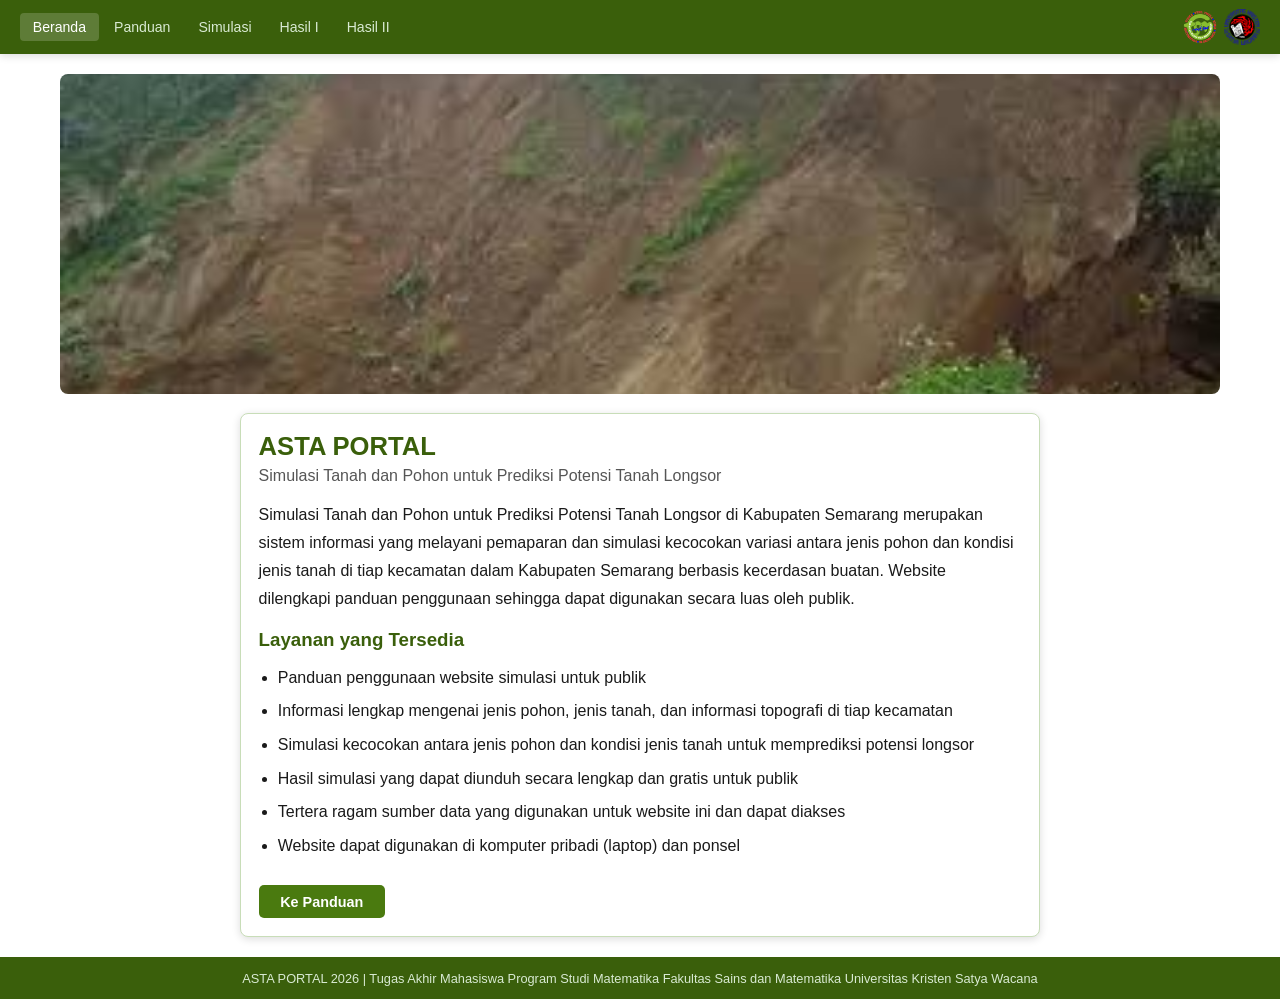
==== frontend/index.html @ 54006c4e "Initial commit ASTA PORTAL r27" ====
<!DOCTYPE html>
<html lang="id">
<head>
  <meta charset="UTF-8">
  <meta name="viewport" content="width=device-width, initial-scale=1.0">
  <title>ASTA PORTAL — Beranda</title>
  <link rel="stylesheet" href="css/style.css">
</head>
<body>

<nav>
  <div class="nav-kiri">
    <ul class="nav-links">
      <li><a href="index.html"    class="aktif">Beranda</a></li>
      <li><a href="panduan.html"             >Panduan</a></li>
      <li><a href="simulasi.html"            >Simulasi</a></li>
      <li><a href="hasil1.html"              >Hasil I</a></li>
      <li><a href="hasil2.html"              >Hasil II</a></li>
    </ul>
  </div>
  <div class="nav-logo-grup">
    <img src="assets/images/logo_fsm_uksw.png" alt="Logo FSM UKSW" class="nav-logo"
         onerror="this.style.display='none'">
    <img src="assets/images/logo_uksw.png"     alt="Logo UKSW"     class="nav-logo"
         onerror="this.style.display='none'">
  </div>
</nav>

<main>
  <!-- Slideshow 6 foto latar -->
  <div id="slideshow" class="slideshow"></div>

  <div class="kartu" style="max-width:800px;margin:0 auto">
    <h1 style="color:var(--hijau-tua);font-size:1.6rem;margin-bottom:0.4rem">ASTA PORTAL</h1>
    <p style="font-size:1rem;color:var(--teks-redup);margin-bottom:1rem">
      Simulasi Tanah dan Pohon untuk Prediksi Potensi Tanah Longsor
    </p>
    <p style="line-height:1.75;color:var(--teks-utama);margin-bottom:1rem">
      Simulasi Tanah dan Pohon untuk Prediksi Potensi Tanah Longsor di Kabupaten Semarang
      merupakan sistem informasi yang melayani pemaparan dan simulasi kecocokan variasi antara
      jenis pohon dan kondisi jenis tanah di tiap kecamatan dalam Kabupaten Semarang berbasis
      kecerdasan buatan. Website dilengkapi panduan penggunaan sehingga dapat digunakan secara
      luas oleh publik.
    </p>

    <h3 style="color:var(--hijau-tua);margin-bottom:0.6rem">Layanan yang Tersedia</h3>
    <ul style="line-height:2.1;padding-left:1.2rem">
      <li>Panduan penggunaan website simulasi untuk publik</li>
      <li>Informasi lengkap mengenai jenis pohon, jenis tanah, dan informasi topografi di tiap kecamatan</li>
      <li>Simulasi kecocokan antara jenis pohon dan kondisi jenis tanah untuk memprediksi potensi longsor</li>
      <li>Hasil simulasi yang dapat diunduh secara lengkap dan gratis untuk publik</li>
      <li>Tertera ragam sumber data yang digunakan untuk website ini dan dapat diakses</li>
      <li>Website dapat digunakan di komputer pribadi (laptop) dan ponsel</li>
    </ul>

    <div style="margin-top:1.4rem">
      <a href="panduan.html" class="tombol">Ke Panduan</a>
    </div>
  </div>
</main>

<footer>
  ASTA PORTAL 2026 | Tugas Akhir Mahasiswa Program Studi Matematika
  Fakultas Sains dan Matematika Universitas Kristen Satya Wacana
</footer>

<script src="js/ui.js"></script>
<script>
  uiInitSlideshow("slideshow", [
    "longsor_kab_smg.jpeg",
    "longsor_kab_smg2.jpeg",
    "longsor_kab_smg3.jpeg",
    "longsor_kab_smg4.jpeg",
    "longsor_kab_smg5.jpeg",
    "longsor_kab_smg6.jpeg",
  ]);
</script>
</body>
</html>
---- frontend/css/style.css ----
/* ============================================================
   ASTA PORTAL r24 — style.css
   Warna sesuai ketentuan ASTA_PORTAL_Anatomi_Website_r24.docx Bagian 2.10
   ============================================================ */

:root {
  --hijau-tua:    #3A5F0B;
  --hijau-tombol: #4A7A0F;
  --hijau-hover:  #2D4A08;
  --hijau-panel:  #2D5016;
  --hijau-muda:   #D9EAD3;
  --hijau-hl:     #A8D08D;
  --putih:        #FFFFFF;
  --teks-utama:   #1A1A1A;
  --teks-redup:   #555555;
  --border:       #C8DDB8;
  --bayangan:     0 2px 8px rgba(0,0,0,0.14);
}

/* ── Reset ────────────────────────────────────────────────── */
*, *::before, *::after { box-sizing: border-box; margin: 0; padding: 0; }
body { font-family: 'Segoe UI', Tahoma, Geneva, Verdana, sans-serif;
       background: var(--putih); color: var(--teks-utama);
       min-height: 100vh; display: flex; flex-direction: column; }
a { color: inherit; text-decoration: none; }

/* ── Navbar ───────────────────────────────────────────────── */
nav {
  background: var(--hijau-tua);
  padding: 0 1.25rem;
  display: flex;
  align-items: center;
  justify-content: space-between;
  height: 54px;
  position: sticky; top: 0; z-index: 200;
  box-shadow: var(--bayangan);
}

.nav-kiri  { display: flex; align-items: center; gap: 0.4rem; }
.nav-links { display: flex; gap: 0.15rem; list-style: none; }
.nav-links a {
  display: block; padding: 0.38rem 0.8rem; border-radius: 4px;
  color: var(--hijau-muda); font-size: 0.88rem;
  transition: background 0.15s, color 0.15s;
}
.nav-links a:hover, .nav-links a.aktif {
  background: rgba(255,255,255,0.18); color: var(--putih);
}

/* Logo di navbar */
.nav-logo { height: 36px; width: auto; object-fit: contain; }

/* Logo ganda di pojok kanan navbar */
.nav-logo-grup { display: flex; align-items: center; gap: 0.4rem; }

/* ── Header & Footer ─────────────────────────────────────── */
header { background: var(--hijau-tua); color: var(--putih);
         padding: 1.1rem 1.5rem; text-align: center; }
header h1 { font-size: 1.45rem; font-weight: 700; }
header p  { font-size: 0.88rem; margin-top: 0.25rem; color: var(--hijau-muda); }

footer {
  background: var(--hijau-tua); color: var(--hijau-muda);
  padding: 0.85rem 1.5rem; text-align: center;
  font-size: 0.8rem; margin-top: auto;
}

/* ── Main ─────────────────────────────────────────────────── */
main { flex: 1; padding: 1.25rem;
       max-width: 1200px; margin: 0 auto; width: 100%; }

/* ── Tombol ───────────────────────────────────────────────── */
.tombol {
  display: inline-block; background: var(--hijau-tombol); color: var(--putih);
  border: none; padding: 0.55rem 1.35rem; border-radius: 5px;
  cursor: pointer; font-size: 0.9rem; font-weight: 600;
  transition: background 0.15s, transform 0.1s;
}
.tombol:hover   { background: var(--hijau-hover); transform: translateY(-1px); }
.tombol:active  { transform: translateY(0); }
.tombol:disabled{ background: #aaa; cursor: not-allowed; transform: none; }
.tombol-outline {
  background: transparent; border: 2px solid var(--hijau-tua);
  color: var(--hijau-tua);
}
.tombol-outline:hover { background: var(--hijau-tua); color: var(--putih); }

/* ── Kartu ────────────────────────────────────────────────── */
.kartu {
  border: 1px solid var(--border); border-radius: 8px;
  padding: 1.1rem; background: var(--putih);
  box-shadow: var(--bayangan); margin-bottom: 0.9rem;
}

/* ── Tabel ────────────────────────────────────────────────── */
.tabel-wrap { overflow-x: auto; }
table  { width: 100%; border-collapse: collapse; font-size: 0.86rem; min-width: 560px; }
th     { background: var(--hijau-tua); color: var(--putih);
         padding: 0.52rem 0.7rem; text-align: left; white-space: nowrap; }
td     { padding: 0.46rem 0.7rem; border-bottom: 1px solid var(--border); }
tr:nth-child(even) td { background: #f4f9f0; }

/* ── Slider ───────────────────────────────────────────────── */
.slider-wrap { margin-bottom: 0.9rem; }
.slider-wrap label {
  display: flex; justify-content: space-between;
  font-size: 0.84rem; margin-bottom: 0.28rem;
  color: var(--hijau-tua); font-weight: 600;
}
.slider-wrap input[type="range"] {
  width: 100%; accent-color: var(--hijau-tua); min-height: 22px;
}
.slider-hint { font-size: 0.74rem; color: var(--teks-redup); margin-top: 0.2rem; }

/* ── Peta ─────────────────────────────────────────────────── */
#peta { height: 390px; border-radius: 7px; border: 1px solid var(--border); }

/* ── Panel Info Simulasi (ruas kanan, bisa di-scroll) ─────── */
.panel-info-kontainer {
  display: flex; flex-direction: column; gap: 0.6rem;
  padding-right: 4px;
}

/* Legenda overlay warna per jenis */
.legenda-overlay {
  margin-top: 0.5rem; padding: 0.45rem 0.7rem;
  background: #f9f9f9; border: 1px solid var(--border);
  border-radius: 6px; font-size: 0.76rem;
  line-height: 1.6;
}

.panel-info {
  border: 1px solid var(--border); border-radius: 7px; overflow: hidden;
}
.panel-label {
  background: var(--hijau-tua); color: var(--putih);
  padding: 0.42rem 0.85rem; font-weight: 600; font-size: 0.85rem;
}
.panel-isi {
  background: var(--putih); color: var(--hijau-panel);
  padding: 0.65rem 0.85rem; font-size: 0.83rem; line-height: 1.55;
}
/* Panel veg/tanah dibatasi tinggi dan bisa di-scroll */
.panel-isi.scrollable {
  max-height: 130px;
  overflow-y: auto;
  scrollbar-width: thin;
  scrollbar-color: var(--hijau-tua) #f0f0f0;
}
.panel-isi.scrollable::-webkit-scrollbar { width: 5px; }
.panel-isi.scrollable::-webkit-scrollbar-thumb {
  background: var(--hijau-tua); border-radius: 3px;
}
.panel-isi.kosong { color: var(--teks-redup); font-style: italic; }

/* ── Narasi hasil (kotak hijau gelap) ─────────────────────── */
.narasi-kotak {
  background: var(--hijau-panel); color: var(--putih);
  border-radius: 8px; padding: 1rem 1.2rem;
  font-size: 0.9rem; line-height: 1.65;
  margin-bottom: 0.75rem;
}
.disclaimer {
  background: #fffbe6; border: 1px solid #f0d060; border-radius: 6px;
  padding: 0.6rem 0.9rem; font-size: 0.8rem; color: #6b5900; margin-top: 0.6rem;
}

/* ── Header hasil (hijau lebar, mirip PDF) ─────────────────── */
.hasil-header {
  background: var(--hijau-tua); color: var(--putih);
  border-radius: 7px; padding: 1rem 1.25rem;
  display: flex; justify-content: space-between;
  align-items: flex-start; gap: 1rem; margin-bottom: 1rem;
  flex-wrap: wrap;
}
.hasil-header h2 { font-size: 1.15rem; font-weight: 700; flex: 1; }
.hasil-header-nav {
  display: flex; flex-direction: column; align-items: flex-end; gap: 0.4rem;
}
.hasil-header-nav .timestamp {
  font-size: 0.78rem; color: var(--hijau-muda); margin-bottom: 0.15rem;
}
.hasil-header-nav .tombol-grup {
  display: flex; gap: 0.4rem;
}

/* ── Legenda peta ─────────────────────────────────────────── */
.legenda { margin-top: 0.55rem; padding: 0.4rem 0.6rem;
           font-size: 0.78rem; color: var(--teks-redup);
           display: flex; align-items: center; flex-wrap: wrap; gap: 4px; }
.legenda strong { color: var(--hijau-tua); }

/* ── Slideshow Beranda ────────────────────────────────────── */
.slideshow {
  position: relative; width: 100%; height: 320px;
  border-radius: 8px; overflow: hidden; margin-bottom: 1.2rem;
}
.slideshow-slide {
  position: absolute; inset: 0;
  background-size: cover; background-position: center;
  opacity: 0; transition: opacity 1s ease-in-out;
}
.slideshow-slide.aktif { opacity: 1; }

/* ── Spinner ──────────────────────────────────────────────── */
.spinner {
  display: none; width: 26px; height: 26px;
  border: 3px solid var(--border); border-top-color: var(--hijau-tua);
  border-radius: 50%; animation: putar 0.6s linear infinite; margin: 0 auto;
}
@keyframes putar { to { transform: rotate(360deg); } }

/* ── Pesan error ─────────────────────────────────────────── */
.pesan-error {
  background: #fde8e8; border: 1px solid #f5c6c6;
  border-radius: 5px; padding: 0.65rem 0.9rem;
  color: #c0392b; font-size: 0.86rem; margin-top: 0.4rem;
}

/* ── Tooltip ─────────────────────────────────────────────── */
[data-tooltip] { position: relative; }
[data-tooltip]::after {
  content: attr(data-tooltip); position: absolute; bottom: 110%; left: 50%;
  transform: translateX(-50%); background: #333; color: #fff;
  font-size: 0.74rem; padding: 4px 8px; border-radius: 4px;
  white-space: nowrap; pointer-events: none; opacity: 0;
  transition: opacity 0.15s;
}
[data-tooltip]:hover::after { opacity: 1; }

/* ── Tombol Unduh ─────────────────────────────────────────── */
.grup-unduh { display: flex; gap: 0.5rem; flex-wrap: wrap; margin-top: 0.75rem; }

/* ── Responsive ───────────────────────────────────────────── */
@media (max-width: 768px) {
  .sim-layout { flex-direction: column !important; }
  .nav-links a { padding: 0.3rem 0.55rem; font-size: 0.8rem; }
  .panel-info-kontainer { max-height: none; overflow-y: visible; }
  #peta { height: 300px; }
  .hasil-header { flex-direction: column; }
  .hasil-header-nav { align-items: flex-start; }
}
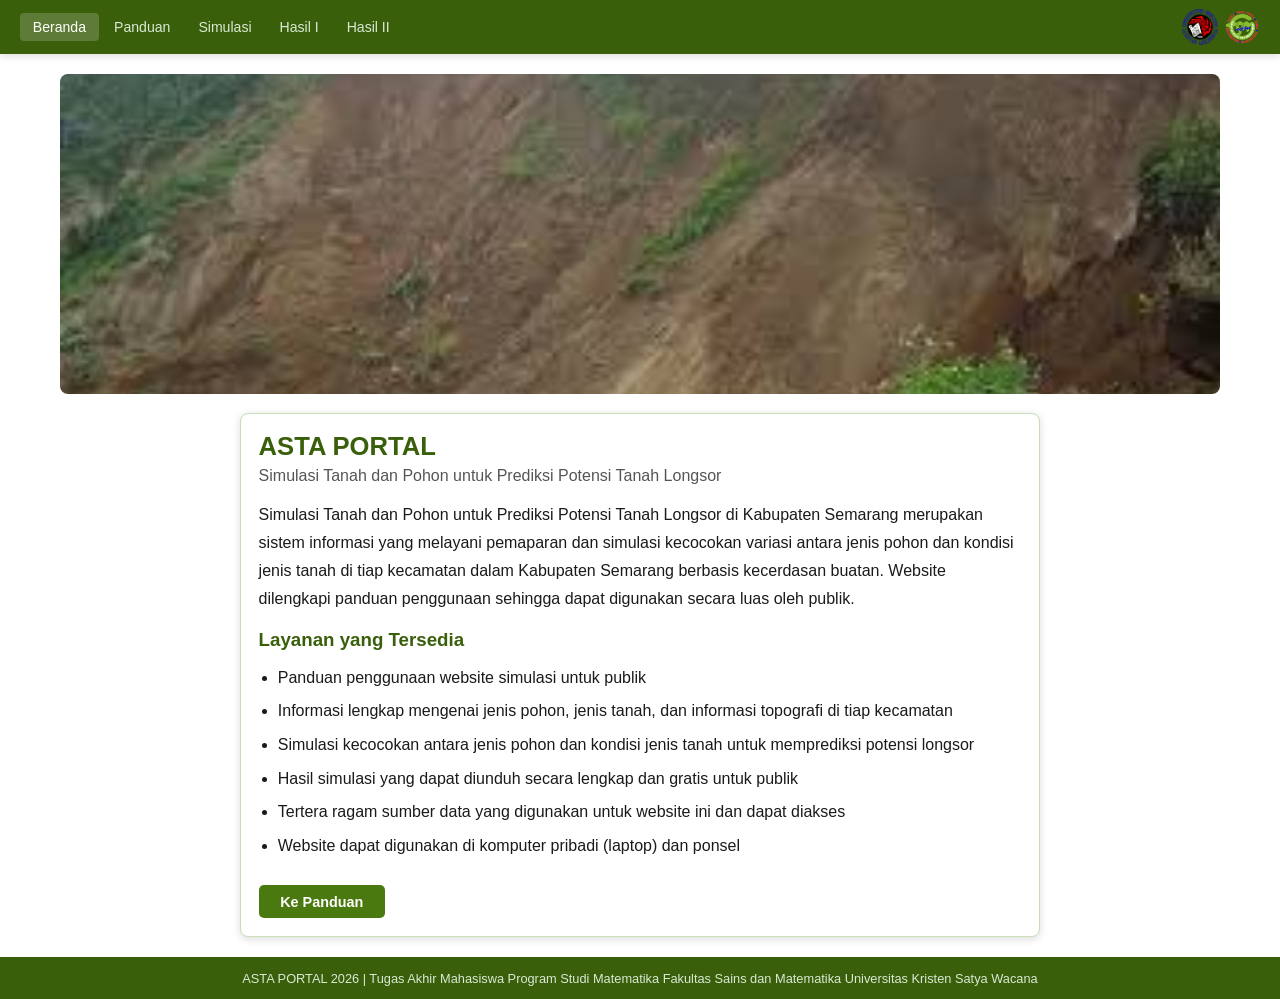
==== commit 1a43f6d2: "r27: update all changes, no Vercel" ====
--- a/frontend/index.html
+++ b/frontend/index.html
@@ -19,9 +19,9 @@
     </ul>
   </div>
   <div class="nav-logo-grup">
+    <img src="assets/images/logo_uksw.png"     alt="Logo UKSW"     class="nav-logo"
+         onerror="this.style.display='none'">
     <img src="assets/images/logo_fsm_uksw.png" alt="Logo FSM UKSW" class="nav-logo"
-         onerror="this.style.display='none'">
-    <img src="assets/images/logo_uksw.png"     alt="Logo UKSW"     class="nav-logo"
          onerror="this.style.display='none'">
   </div>
 </nav>
--- a/frontend/css/style.css
+++ b/frontend/css/style.css
@@ -32,7 +32,7 @@
   align-items: center;
   justify-content: space-between;
   height: 54px;
-  position: sticky; top: 0; z-index: 200;
+  position: sticky; top: 0; z-index: 1000;
   box-shadow: var(--bayangan);
 }
 
@@ -113,7 +113,13 @@
 .slider-hint { font-size: 0.74rem; color: var(--teks-redup); margin-top: 0.2rem; }
 
 /* ── Peta ─────────────────────────────────────────────────── */
-#peta { height: 390px; border-radius: 7px; border: 1px solid var(--border); }
+#peta {
+  height: 390px;
+  border-radius: 7px;
+  border: 1px solid var(--border);
+  position: relative;  /* eksplisit — Leaflet sudah set ini, tapi lebih aman eksplisit */
+  z-index: 0;          /* bentuk stacking context → kurung semua z-index Leaflet di dalam */
+}
 
 /* ── Panel Info Simulasi (ruas kanan, bisa di-scroll) ─────── */
 .panel-info-kontainer {
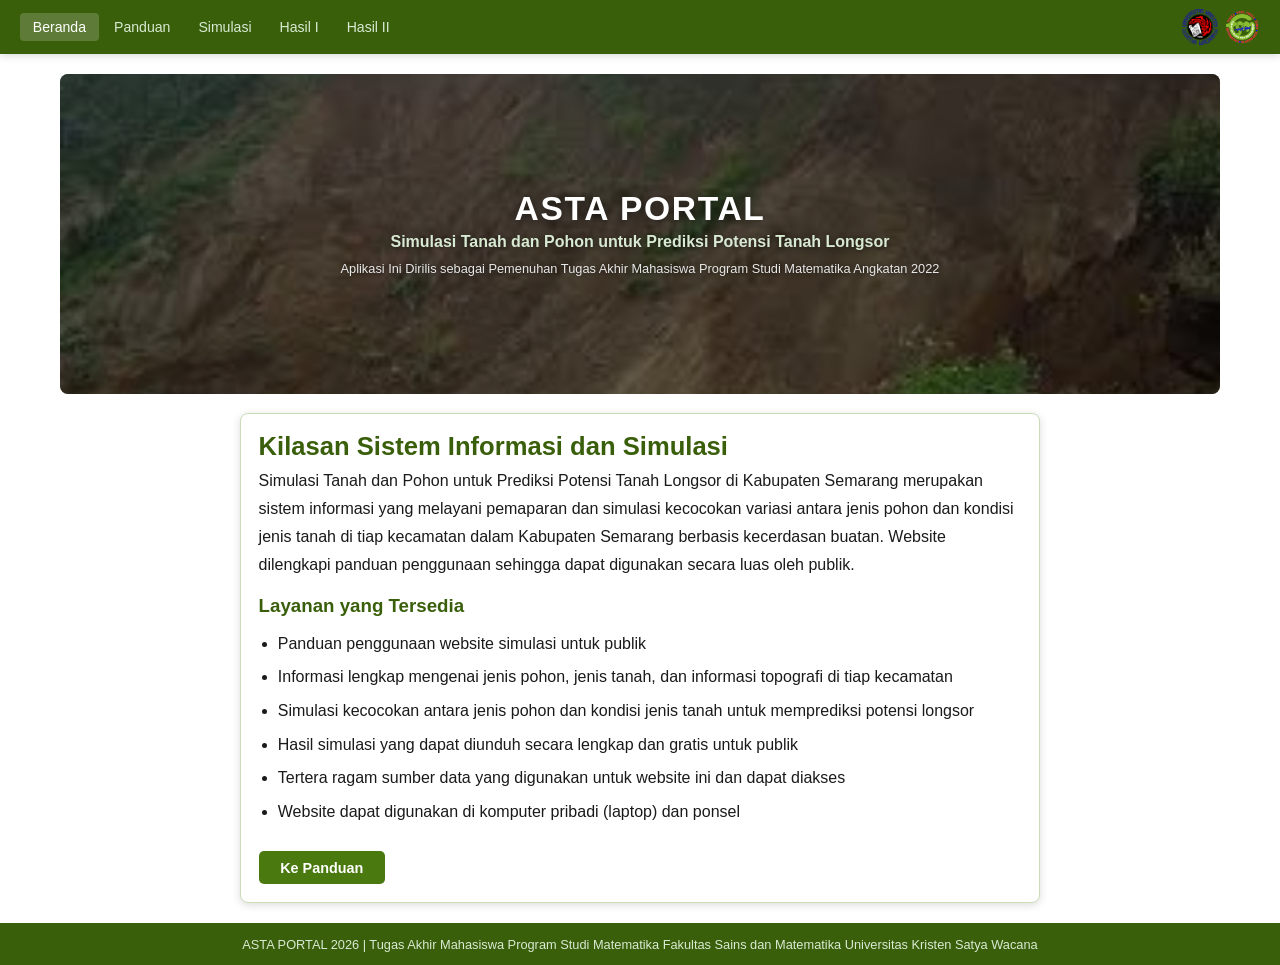
==== commit 37a87bff: "Revisi Anatomi Website" ====
--- a/frontend/index.html
+++ b/frontend/index.html
@@ -27,14 +27,17 @@
 </nav>
 
 <main>
-  <!-- Slideshow 6 foto latar -->
-  <div id="slideshow" class="slideshow"></div>
+  <!-- Slideshow 6 foto latar + overlay judul -->
+  <div id="slideshow" class="slideshow">
+    <div class="slideshow-overlay">
+      <div class="judul-besar">ASTA PORTAL</div>
+      <div class="judul-sub">Simulasi Tanah dan Pohon untuk Prediksi Potensi Tanah Longsor</div>
+      <div class="judul-ta">Aplikasi Ini Dirilis sebagai Pemenuhan Tugas Akhir Mahasiswa Program Studi Matematika Angkatan 2022</div>
+    </div>
+  </div>
 
   <div class="kartu" style="max-width:800px;margin:0 auto">
-    <h1 style="color:var(--hijau-tua);font-size:1.6rem;margin-bottom:0.4rem">ASTA PORTAL</h1>
-    <p style="font-size:1rem;color:var(--teks-redup);margin-bottom:1rem">
-      Simulasi Tanah dan Pohon untuk Prediksi Potensi Tanah Longsor
-    </p>
+    <h1 style="color:var(--hijau-tua);font-size:1.6rem;margin-bottom:0.4rem">Kilasan Sistem Informasi dan Simulasi</h1>
     <p style="line-height:1.75;color:var(--teks-utama);margin-bottom:1rem">
       Simulasi Tanah dan Pohon untuk Prediksi Potensi Tanah Longsor di Kabupaten Semarang
       merupakan sistem informasi yang melayani pemaparan dan simulasi kecocokan variasi antara
--- a/frontend/css/style.css
+++ b/frontend/css/style.css
@@ -208,6 +208,42 @@
 }
 .slideshow-slide.aktif { opacity: 1; }
 
+/* ── Overlay Judul di atas Slideshow ─────────────────────── */
+.slideshow-overlay {
+  position: absolute; inset: 0; z-index: 2;
+  display: flex; flex-direction: column;
+  align-items: center; justify-content: center;
+  text-align: center;
+  background: rgba(0,0,0,0.44);
+  padding: 1.5rem 2rem;
+  pointer-events: none;        /* klik tetap menembus ke slide */
+}
+.judul-besar {
+  color: #ffffff;
+  font-size: 2.1rem; font-weight: 800;
+  letter-spacing: 0.05em;
+  text-shadow: 0 2px 10px rgba(0,0,0,0.7);
+  margin-bottom: 0.35rem;
+}
+.judul-sub {
+  color: var(--hijau-muda);
+  font-size: 1rem; font-weight: 600;
+  text-shadow: 0 1px 6px rgba(0,0,0,0.6);
+  margin-bottom: 0.5rem;
+}
+.judul-ta {
+  color: #e8e8e8;
+  font-size: 0.80rem; font-weight: 400;
+  text-shadow: 0 1px 5px rgba(0,0,0,0.55);
+  max-width: 600px; line-height: 1.5;
+}
+@media (max-width: 768px) {
+  .slideshow { height: 240px; }
+  .judul-besar { font-size: 1.4rem; }
+  .judul-sub   { font-size: 0.85rem; }
+  .judul-ta    { font-size: 0.72rem; }
+}
+
 /* ── Spinner ──────────────────────────────────────────────── */
 .spinner {
   display: none; width: 26px; height: 26px;
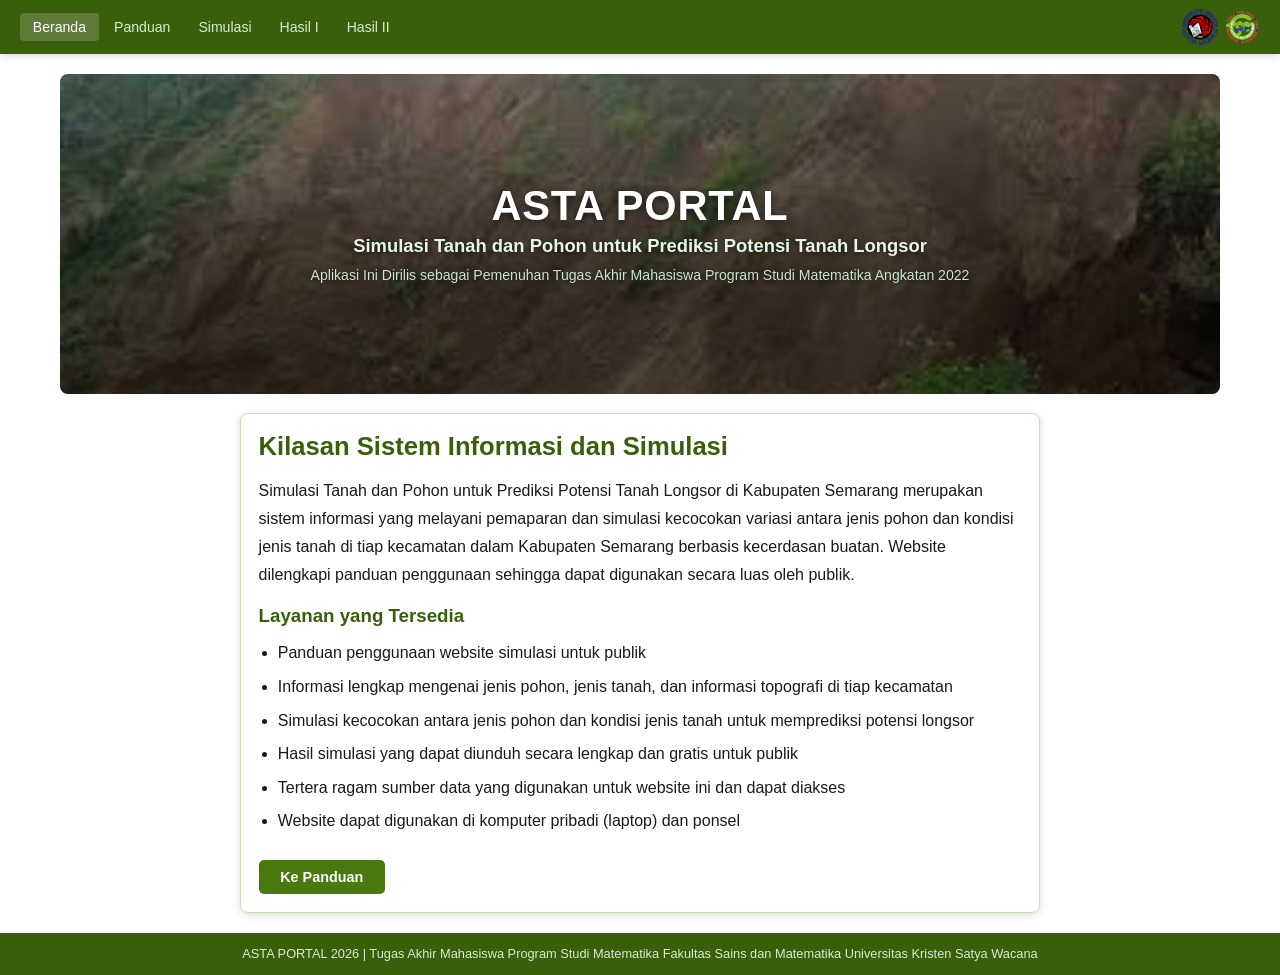
==== commit ef9cce9e: "REVISI SIM. PY, STYLE.CSS, DAN INDEX.HTML" ====
--- a/frontend/index.html
+++ b/frontend/index.html
@@ -27,17 +27,19 @@
 </nav>
 
 <main>
-  <!-- Slideshow 6 foto latar + overlay judul -->
+  <!-- Slideshow 6 foto latar + judul overlay 3 baris -->
   <div id="slideshow" class="slideshow">
-    <div class="slideshow-overlay">
-      <div class="judul-besar">ASTA PORTAL</div>
-      <div class="judul-sub">Simulasi Tanah dan Pohon untuk Prediksi Potensi Tanah Longsor</div>
-      <div class="judul-ta">Aplikasi Ini Dirilis sebagai Pemenuhan Tugas Akhir Mahasiswa Program Studi Matematika Angkatan 2022</div>
+    <div class="slideshow-caption">
+      <p class="caption-l1">ASTA PORTAL</p>
+      <p class="caption-l2">Simulasi Tanah dan Pohon untuk Prediksi Potensi Tanah Longsor</p>
+      <p class="caption-l3">Aplikasi Ini Dirilis sebagai Pemenuhan Tugas Akhir Mahasiswa Program Studi Matematika Angkatan 2022</p>
     </div>
   </div>
 
   <div class="kartu" style="max-width:800px;margin:0 auto">
-    <h1 style="color:var(--hijau-tua);font-size:1.6rem;margin-bottom:0.4rem">Kilasan Sistem Informasi dan Simulasi</h1>
+    <h1 style="color:var(--hijau-tua);font-size:1.6rem;margin-bottom:1rem">
+      Kilasan Sistem Informasi dan Simulasi
+    </h1>
     <p style="line-height:1.75;color:var(--teks-utama);margin-bottom:1rem">
       Simulasi Tanah dan Pohon untuk Prediksi Potensi Tanah Longsor di Kabupaten Semarang
       merupakan sistem informasi yang melayani pemaparan dan simulasi kecocokan variasi antara
--- a/frontend/css/style.css
+++ b/frontend/css/style.css
@@ -208,42 +208,6 @@
 }
 .slideshow-slide.aktif { opacity: 1; }
 
-/* ── Overlay Judul di atas Slideshow ─────────────────────── */
-.slideshow-overlay {
-  position: absolute; inset: 0; z-index: 2;
-  display: flex; flex-direction: column;
-  align-items: center; justify-content: center;
-  text-align: center;
-  background: rgba(0,0,0,0.44);
-  padding: 1.5rem 2rem;
-  pointer-events: none;        /* klik tetap menembus ke slide */
-}
-.judul-besar {
-  color: #ffffff;
-  font-size: 2.1rem; font-weight: 800;
-  letter-spacing: 0.05em;
-  text-shadow: 0 2px 10px rgba(0,0,0,0.7);
-  margin-bottom: 0.35rem;
-}
-.judul-sub {
-  color: var(--hijau-muda);
-  font-size: 1rem; font-weight: 600;
-  text-shadow: 0 1px 6px rgba(0,0,0,0.6);
-  margin-bottom: 0.5rem;
-}
-.judul-ta {
-  color: #e8e8e8;
-  font-size: 0.80rem; font-weight: 400;
-  text-shadow: 0 1px 5px rgba(0,0,0,0.55);
-  max-width: 600px; line-height: 1.5;
-}
-@media (max-width: 768px) {
-  .slideshow { height: 240px; }
-  .judul-besar { font-size: 1.4rem; }
-  .judul-sub   { font-size: 0.85rem; }
-  .judul-ta    { font-size: 0.72rem; }
-}
-
 /* ── Spinner ──────────────────────────────────────────────── */
 .spinner {
   display: none; width: 26px; height: 26px;
@@ -282,3 +246,49 @@
   .hasil-header { flex-direction: column; }
   .hasil-header-nav { align-items: flex-start; }
 }
+
+/* ── Slideshow Caption Overlay ────────────────────────────── */
+.slideshow-caption {
+  position: absolute;
+  inset: 0;
+  z-index: 10;
+  display: flex;
+  flex-direction: column;
+  align-items: center;
+  justify-content: center;
+  background: linear-gradient(
+    to bottom,
+    rgba(0, 0, 0, 0.10) 0%,
+    rgba(0, 0, 0, 0.55) 70%
+  );
+  text-align: center;
+  padding: 1rem 1.5rem;
+  pointer-events: none; /* klik tetap menembus ke slide di belakang */
+}
+
+.caption-l1 {
+  font-size: clamp(1.6rem, 4vw, 2.6rem);
+  font-weight: 800;
+  color: #ffffff;
+  text-shadow: 0 2px 8px rgba(0, 0, 0, 0.70);
+  margin: 0 0 0.35rem 0;
+  letter-spacing: 0.02em;
+}
+
+.caption-l2 {
+  font-size: clamp(0.88rem, 2vw, 1.15rem);
+  font-weight: 600;
+  color: #e8f5e9;
+  text-shadow: 0 1px 5px rgba(0, 0, 0, 0.60);
+  margin: 0 0 0.5rem 0;
+}
+
+.caption-l3 {
+  font-size: clamp(0.72rem, 1.4vw, 0.88rem);
+  font-weight: 400;
+  color: #c8e6c9;
+  text-shadow: 0 1px 4px rgba(0, 0, 0, 0.55);
+  margin: 0;
+  max-width: 680px;
+  line-height: 1.5;
+}
